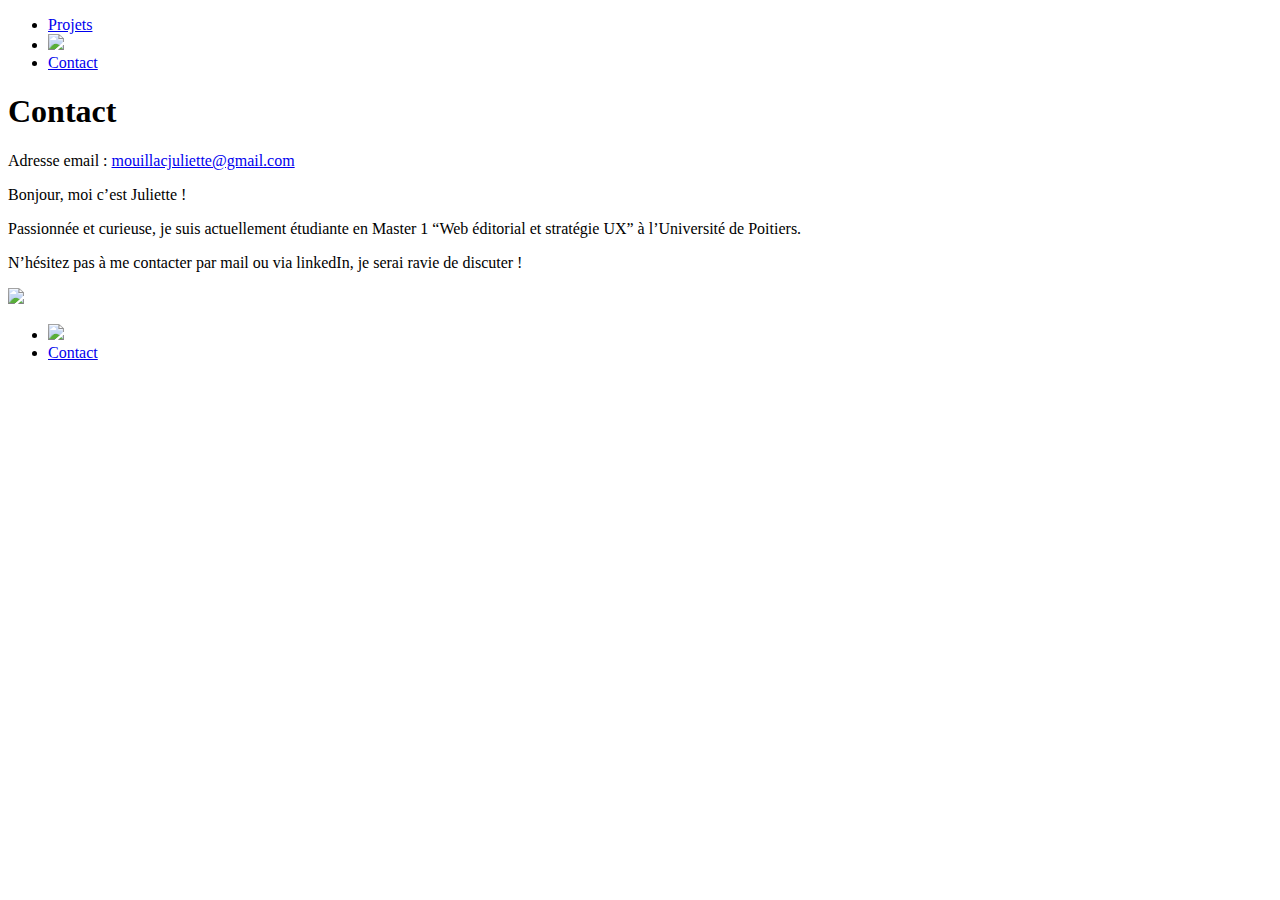
==== contact.html @ ec7d6545 "Add files via upload" ====
<!DOCTYPE html>
<html lang="en">
<head>
    <meta charset="UTF-8">
    <meta name="viewport" content="width=device-width, initial-scale=1.0">
    <title>Portfolio Juliette Mouillac</title>
    <link rel="stylesheet" href="css/style.css">
    
    <link rel="preconnect" href="https://fonts.googleapis.com">
<link rel="preconnect" href="https://fonts.gstatic.com" crossorigin>
<link href="https://fonts.googleapis.com/css2?family=Akshar:wght@300&family=Inter:ital,opsz,wght@0,14..32,100..900;1,14..32,100..900&family=Italiana&display=swap" rel="stylesheet">

</head>
<body>
    <header>
    <nav>
        <ul>
            <li><a href="#projets">Projets</a></li>
            <li><a href="portfolio.html"><img src="images/logonobg.png"></a></li>
            <li><a href="#contact">Contact</a></li>
        </ul>
    </nav>
    <section class="banner-index">
        <h1>Contact</h1>
    </section>
    </header>
    <main>
        <section class="contact">
            <div>
                <article>
                    <p>Adresse email : <a href="mailto:mouillacjuliette@gmail.com">mouillacjuliette@gmail.com</a></p>
                    <p>Bonjour, moi c’est Juliette !</p>
                
                    <p>Passionnée et curieuse, je suis actuellement étudiante en Master 1 “Web éditorial et stratégie UX” à l’Université de Poitiers.</p>

                    <p>N’hésitez pas à me contacter par mail ou via linkedIn, je serai ravie de discuter !</p>
                </article>
                <img src="images/photo_moi.jpg">
            </div>
        </section>
    </main>
    <footer>
        <ul class="footer-menu">
            <li><a href="https://www.linkedin.com/in/juliette-mouillac/"><img src="images/linkedin_logo.svg"></a></li>
            <li><a href="contact.html">Contact</a></li>
        </ul>
    </footer>
    <script src="scripts/main.js"></script>
</body>
</html>
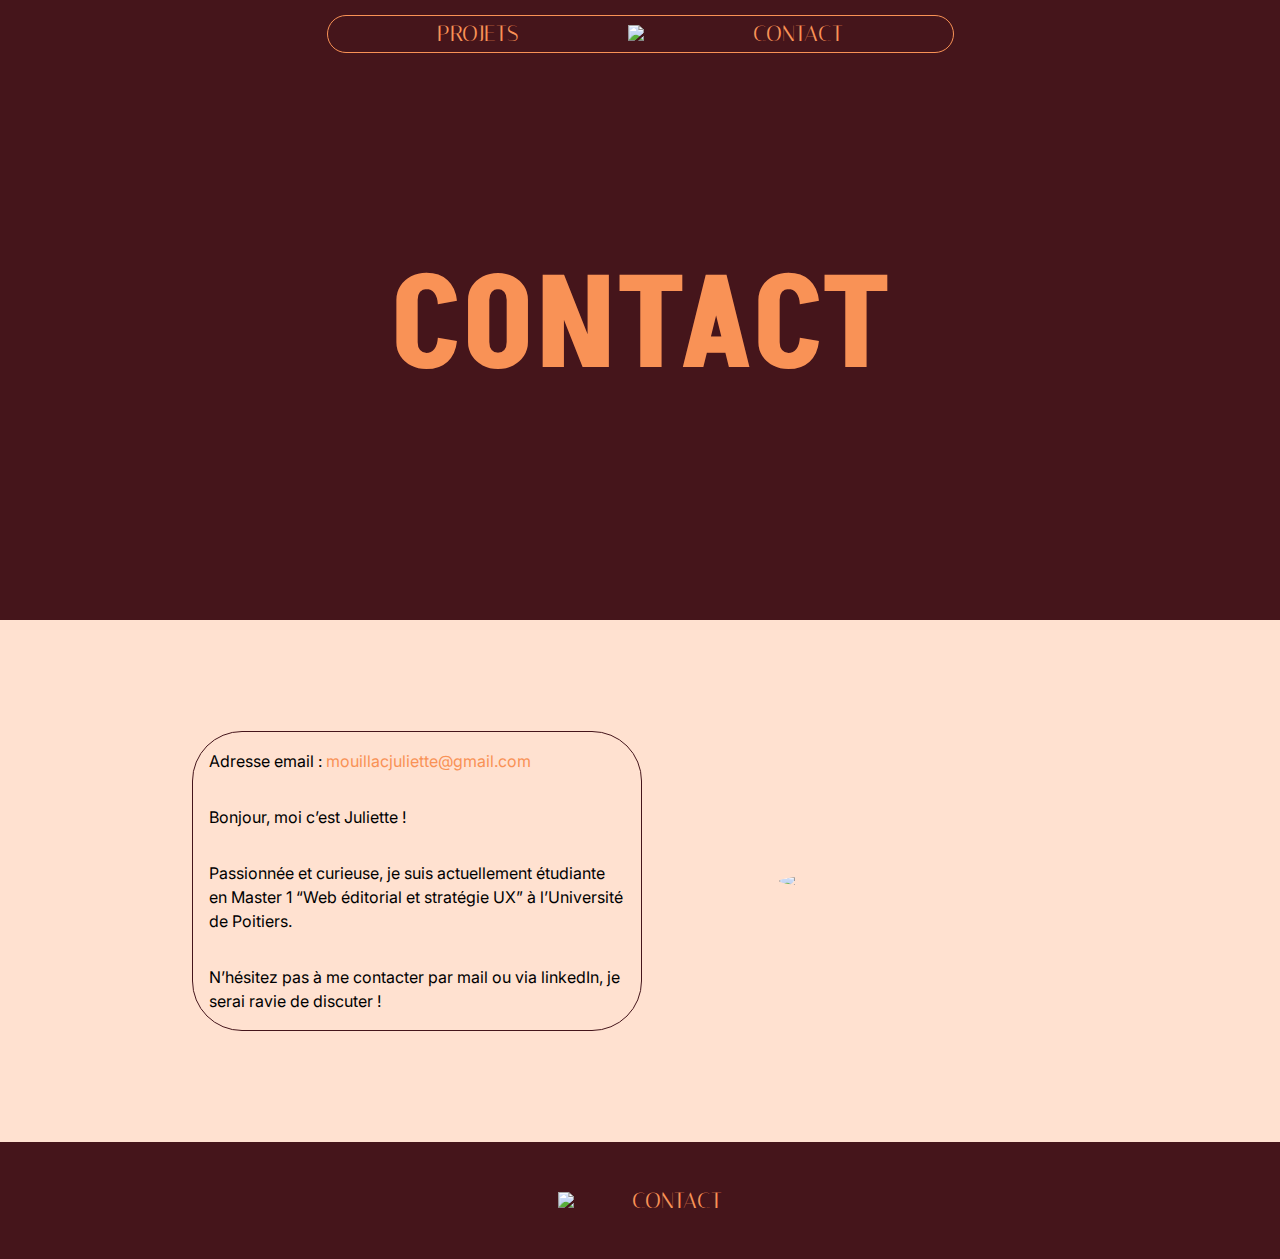
==== commit bc5c5fc8: "Update contact.html" ====
--- a/contact.html
+++ b/contact.html
@@ -4,7 +4,7 @@
     <meta charset="UTF-8">
     <meta name="viewport" content="width=device-width, initial-scale=1.0">
     <title>Portfolio Juliette Mouillac</title>
-    <link rel="stylesheet" href="css/style.css">
+    <link rel="stylesheet" href="style.css">
     
     <link rel="preconnect" href="https://fonts.googleapis.com">
 <link rel="preconnect" href="https://fonts.gstatic.com" crossorigin>
@@ -47,4 +47,4 @@
     </footer>
     <script src="scripts/main.js"></script>
 </body>
-</html>+</html>
--- a/style.css
+++ b/style.css
@@ -0,0 +1,305 @@
+
+.akshar{
+    font-family: "Akshar", serif;
+    font-optical-sizing: auto;
+    font-weight: 300;
+    font-style: light;
+  }
+
+.italiana-regular {
+    font-family: "Italiana", serif;
+    font-weight: 400;
+    font-style: normal;
+}  
+
+
+.inter{
+    font-family: "Inter", serif;
+    font-optical-sizing: auto;
+    font-weight: 300;
+    font-style: normal;
+  }
+
+*{
+    scrollbar-width: thin;
+    scrollbar-color: #F99256 #45151B;
+    scroll-behavior: smooth;
+}
+
+body {
+    margin: 0 auto;
+    font-family: Arial, sans-serif;
+    background-color: #45151B;
+}
+
+header {
+    padding: 15px;
+    text-align: center;
+    background-color: #45151B;
+    height: max-content;
+}
+
+nav ul{
+    list-style-type: none; 
+    display: flex; 
+    justify-content:space-evenly; 
+    padding: 0.2em 0;
+    align-items: center;
+    margin: 0 auto;
+    border: #F99256 1px solid;
+    border-radius: 50px;
+    width: 50%;
+    font-family: 'italiana', 'arial', serif;
+    font-size: 1.4em;
+    text-transform: uppercase;
+}
+
+a{
+    color: #F99256;
+    text-decoration: none;
+}
+
+a:hover{
+    text-decoration: underline;
+}
+
+li:hover{
+    transform: scale(1.05);
+    transition: transform 0.5s ease;
+}
+nav img{
+    width: 2.5em;
+}
+
+.banner-index, .banner-roxy, .banner-mando, .banner-esport, .banner-dev_web{
+    color: #F99256;
+    text-transform: uppercase;
+    display: flex;
+    flex-direction: column;
+    align-items: center;
+    font-family: 'akshar', serif;
+    margin: 14em auto;
+    line-height:6.5em;
+}
+
+.banner-index h1 {
+font-size: 8em;
+margin: 0;
+}
+
+.banner-index h2 {
+font-size: 7em;
+margin: 0;
+}
+
+.banner-roxy h1{
+    font-size: 7em;
+    margin: 0;
+}
+
+.banner-roxy h2{
+    font-size: 10em;
+    margin: 0;
+}
+
+.banner-mando h1{
+    font-size: 10em;
+    margin: 0;
+}
+
+.banner-mando h2{
+    font-size: 4.8em;
+    margin: 0;
+}
+
+.banner-esport h1{
+    font-size: 8em;
+    margin: 0;
+}
+
+.banner-esport h2{
+    font-size: 7.5em;
+    margin: 0;
+}
+
+.banner-dev_web h1{
+    font-size: 10em;
+    margin: 0;
+}
+
+.banner-dev_web h2{
+    font-size: 8em;
+    margin: 0;
+}
+
+.contexte, .contact{
+    display: grid;
+    background-color: #FFE1D0;
+    margin: 0 auto;
+    padding: 5em 15%;
+    justify-content: center;
+}
+
+.expo{
+    background-color: #F99256;
+    padding: 5em 15%;
+}
+
+.expo h3{
+    color: #FFE1D0;
+    border-color: #FFE1D0;
+}
+
+.project-gallery {
+    display: grid;
+    grid-template-columns: repeat(4, 1fr);
+    gap: 30px;
+    padding: 0;
+    margin: 3em 0;
+}
+
+.project-frame {
+    position: relative;
+}
+
+.project-frame::before {
+    content: "";
+    position: absolute;
+    top: -10px;
+    left: -10px;
+    width: calc(100% + 20px); /* Slightly wider than the image */
+    height: calc(100% + 20px); /* Slightly taller than the image */
+    background-color: #d8804d; /* Background color for the shape */
+    border-radius: 10em 10em 0 0; /* Match the arch shape */
+    z-index: 0; /* Ensure the shape is behind the image */
+}
+
+.project-frame img {
+    display: block;
+    width: 100%;
+    border-radius: 10em 10em 0 0; /* Match the arch shape */
+    position: relative;
+    z-index: 1; /* Ensure the image is above the shape */
+}
+
+.project-frame figcaption {
+    position: absolute;
+    bottom: 0;
+    width: 100%;
+    box-sizing: border-box;
+    color: #FFE1D0;
+    background-color: rgba(69, 21, 27, 0.65);
+    padding: 1em;
+    font-family: Arial, Helvetica, sans-serif;
+    display: none;
+    z-index: 2;
+}
+
+.project-frame:hover figcaption {
+    display: block;
+}
+
+/* Media query for smaller screens */
+@media (max-width: 768px) {
+    .project-gallery {
+        grid-template-columns: 1fr; /* Align frames vertically */
+    }
+}
+
+
+
+.contexte p{
+    margin: 3em 0;
+    font-family: 'inter', 'arial', sans-serif;
+}
+h3{
+    margin: 0 auto;
+    text-align: center;
+    border: #45151B solid 1px;
+    border-radius: 50px;
+    width: fit-content;
+    padding: 0.5em 1em;
+    font-family: 'italiana', 'arial', serif;
+    font-size: 1.3em;
+    text-transform: uppercase;
+}
+
+footer {
+    background-color: #45151B;
+    color: white;
+    text-align: center;
+    bottom: 0;
+    width: 100%;
+    margin: 0 auto;
+    display: flex;
+    justify-content: center;
+}
+
+.footer-menu {
+display: flex;
+margin: 0 auto;
+padding: 0;
+align-items: center;
+}
+
+footer li{
+    list-style-type: none;
+    padding: 2em 1.3em;
+    font-family: 'italiana', 'arial', serif;
+    font-size: 1.4em;
+    text-transform: uppercase;
+}
+
+
+p{
+    margin: 0 auto;
+    padding: 1em;
+    font-family:'inter', 'arial', sans-serif;
+    line-height: 1.5em;
+}
+
+section .image_longue{
+    display: flex;
+    justify-content: center;
+    margin: 0 auto;
+}
+
+.image_longue img{
+    display: flex;
+    width: 70%;
+    margin: 4em auto;
+}
+
+
+.button-cta{
+    margin: 0 auto;
+    border: #45151B solid 1px;
+    border-radius: 50px;
+    background-color: #F99256;
+    color: #45151B;
+    padding: 0.5em 1em;
+    font-family: "italiana", "arial", serif;
+    font-size: 1.5em;
+    text-transform: uppercase;
+}
+
+.contact div{
+    display: flex;
+    align-items: center;
+    padding: 2em 0;
+    gap: 6em;
+}
+
+.contact img{
+    width: 30%;
+    margin: 0 auto;
+    border-radius: 50%;
+}
+
+article{
+    width: 50%;
+    border: #45151B solid 1px;
+    border-radius: 50px;
+    height: 100%;
+    align-content: center;
+}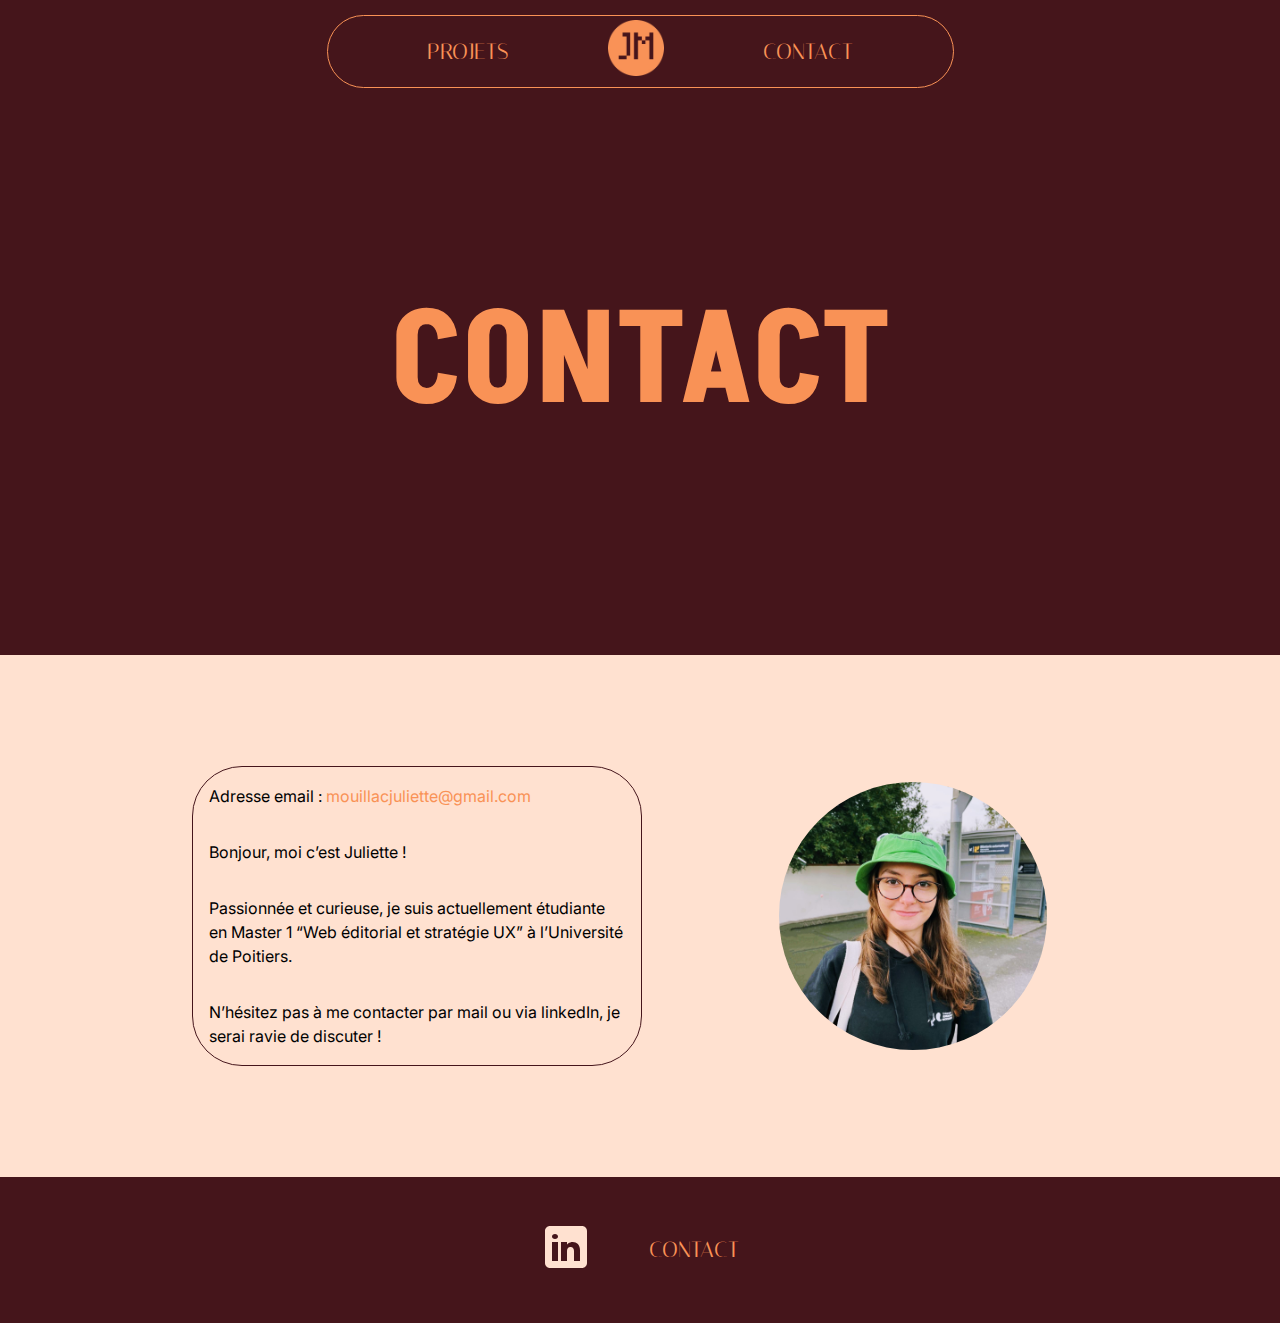
==== commit 2556a817: "Update contact.html" ====
--- a/contact.html
+++ b/contact.html
@@ -16,7 +16,7 @@
     <nav>
         <ul>
             <li><a href="#projets">Projets</a></li>
-            <li><a href="portfolio.html"><img src="images/logonobg.png"></a></li>
+            <li><a href="portfolio.html"><img src="logonobg.png"></a></li>
             <li><a href="#contact">Contact</a></li>
         </ul>
     </nav>
@@ -35,13 +35,13 @@
 
                     <p>N’hésitez pas à me contacter par mail ou via linkedIn, je serai ravie de discuter !</p>
                 </article>
-                <img src="images/photo_moi.jpg">
+                <img src="photo_moi.jpg">
             </div>
         </section>
     </main>
     <footer>
         <ul class="footer-menu">
-            <li><a href="https://www.linkedin.com/in/juliette-mouillac/"><img src="images/linkedin_logo.svg"></a></li>
+            <li><a href="https://www.linkedin.com/in/juliette-mouillac/"><img src="linkedin_logo.svg"></a></li>
             <li><a href="contact.html">Contact</a></li>
         </ul>
     </footer>
